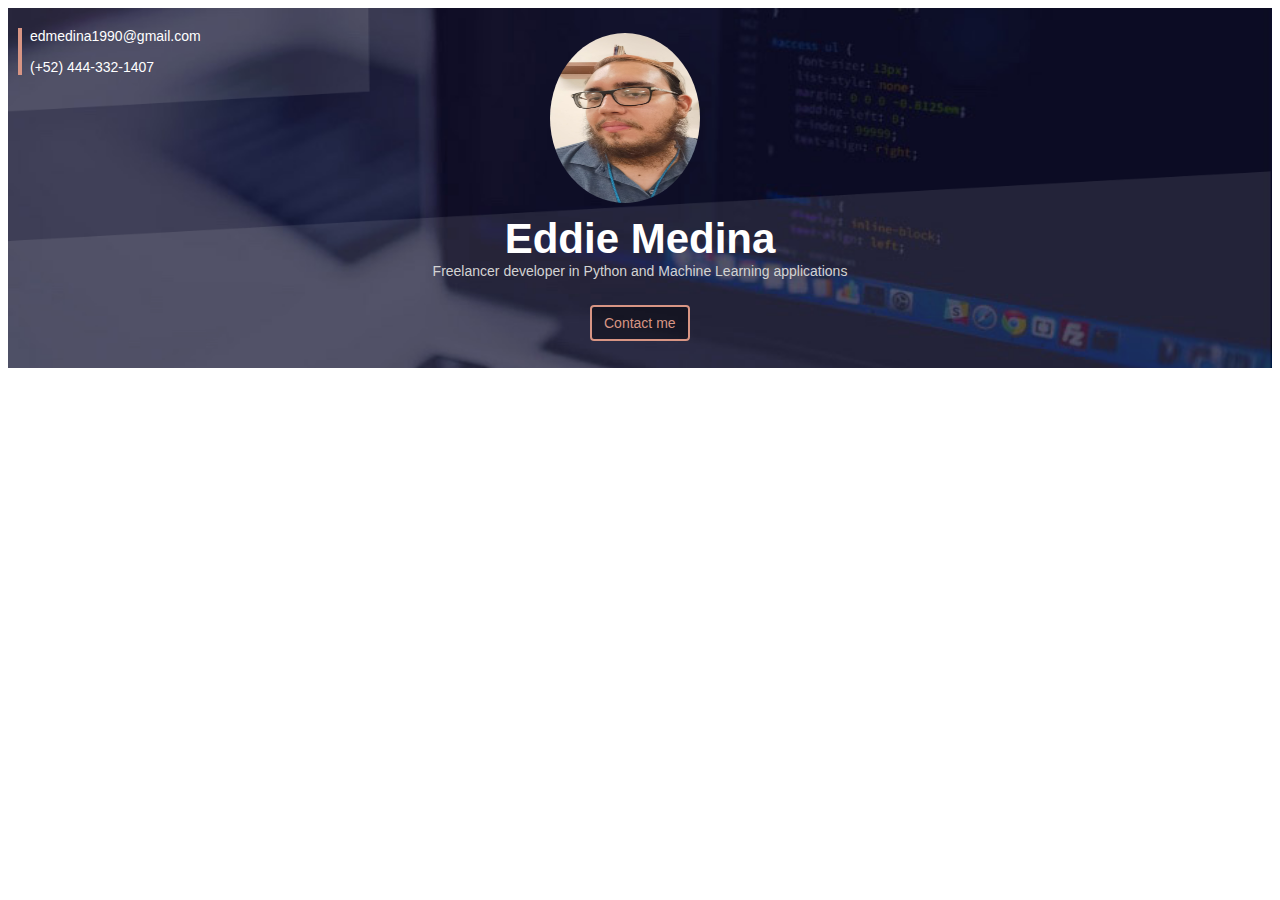
==== index.html @ 2e417dbb "Project started, cover section" ====
<!DOCTYPE html>
<html lang="en">
    <head>
        <title>Eddie Medina</title>
        <meta charset="UTF-8">
        <meta name="viewport" content="width=device-width, initial-scale=1.0">
        <link rel="stylesheet" href="style.css">
    </head>
    <body>
        <div class="cover">
            <img class="cover_pic" src="profile.png">
            <h1>Eddie Medina</h1>
            <p>Freelancer developer in Python and Machine Learning applications</p>
            <a class="cover_button" href="mailto:edmedina1990@gmail.com?subject=Contact%20from%20EddieMedina.com">Contact me</a>
            <div class="cover_contacts">
                <a href="mailto:edmedina1990@gmail.com?subject=Contact%20from%20EddieMedina.com">edmedina1990@gmail.com</a>
                <a href="tel:+524443321407">(+52) 444-332-1407</a>
            </div>
        </div>
    </body>
</html>
---- style.css ----
:root{
    --color1: #D89584
}

body{
    font-family: Arial;
}

div.cover{
    background: url(cover_overlay.png) no-repeat center top/100% 100%,url(cover.jpg) no-repeat center top/cover;
    height: 360px;
    position: relative;
}


img.cover_pic {
    border-radius: 50% 50%;
    height: 170px;
    width: 150px;
    position: relative;
    left: 50%;
    margin-left: -90px;
    margin-top: 25px;
}

div.cover h1{
    color: white;
    text-align: center;
    font-size: 42px;
    margin-top: 8px;
    margin-bottom: 0px;
}

div.cover p {
    color: lightgray;
    text-align: center;
    font-size: 14px;
    margin-bottom: 35px;
    margin-top: 0px;
}

div.cover .cover_button{
    position: relative;
    left: 50%;
    margin-left: -50px;
    border: 2px solid var(--color1);
    background-color: #00000060;
    color: var(--color1);
    padding: 8px 12px 8px 12px;
    font-size: 14px;
    border-radius: 4px;
    text-decoration: none;
}

div.cover .cover_button:hover{
    border: 2px solid lightgray;
    color: lightgray;
}


div.cover_contacts{
    position: absolute;
    top: 20px;
    left: 10px;
    border-left: 4px solid var(--color1);
    padding-left: 8px;
}

div.cover_contacts a{
    text-decoration: none;
    display: block;
    margin-top: 0px;
    color: white;
    font-size: 14px;
}

div.cover_contacts a:first-child{
    margin-bottom: 15px;
}

div.cover_contacts a:hover{
    color: lightgray
}
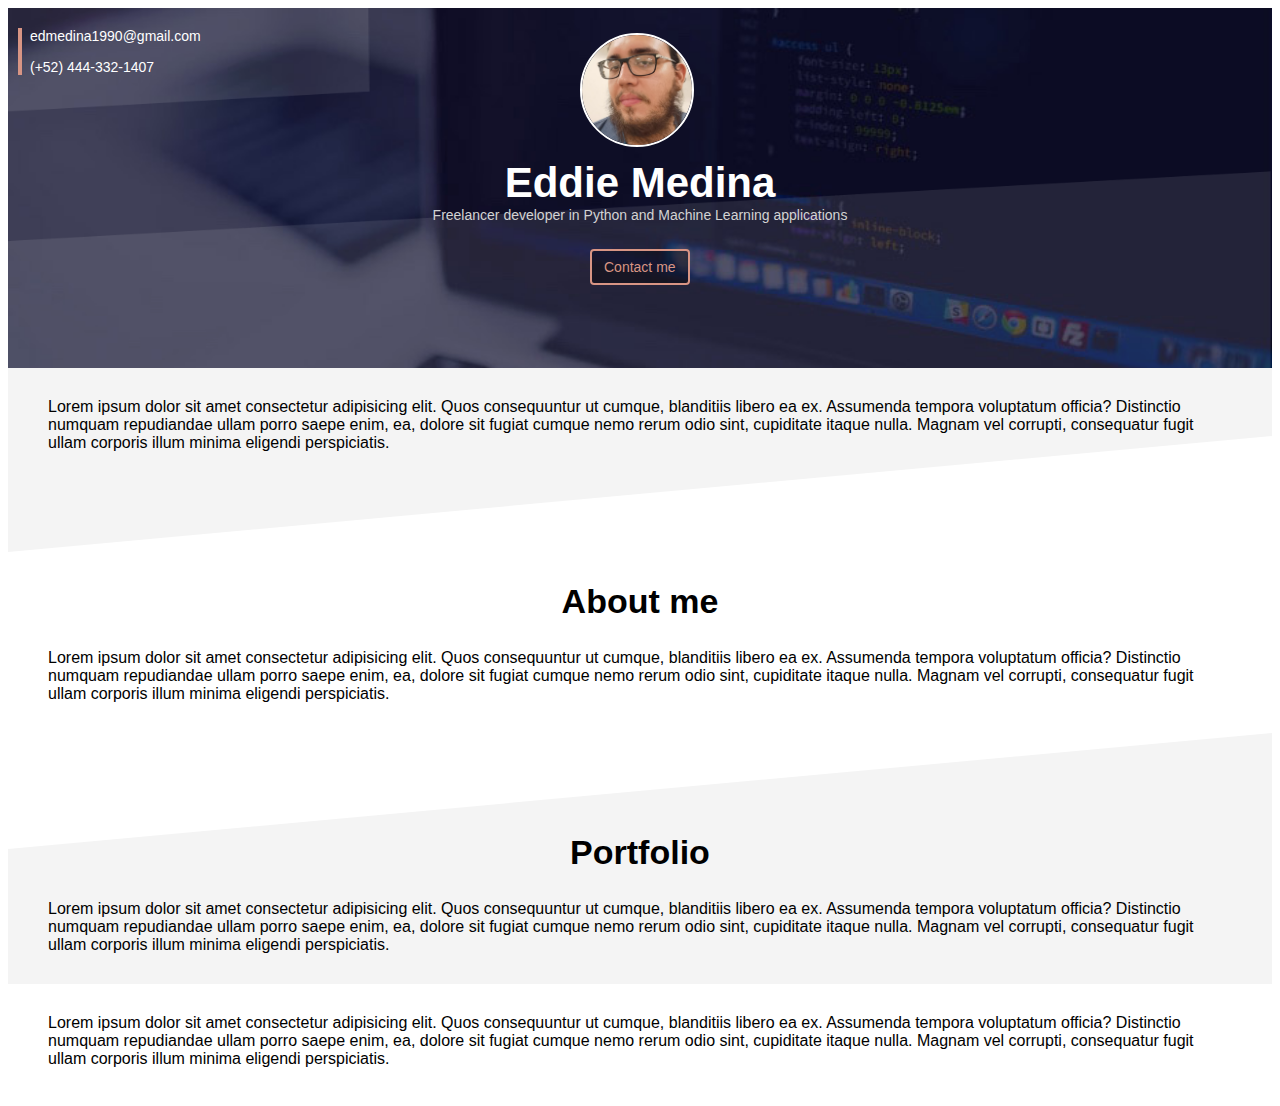
==== commit 020a4bb8: "Finished index structure" ====
--- a/index.html
+++ b/index.html
@@ -7,6 +7,7 @@
         <link rel="stylesheet" href="style.css">
     </head>
     <body>
+        <!---------COVER ----------->
         <div class="cover">
             <img class="cover_pic" src="profile.png">
             <h1>Eddie Medina</h1>
@@ -17,5 +18,28 @@
                 <a href="tel:+524443321407">(+52) 444-332-1407</a>
             </div>
         </div>
+
+        <!--------- FIRST SECTION --------->
+        <div class="section first">
+            Lorem ipsum dolor sit amet consectetur adipisicing elit. Quos consequuntur ut cumque, blanditiis libero ea ex. Assumenda tempora voluptatum officia? Distinctio numquam repudiandae ullam porro saepe enim, ea, dolore sit fugiat cumque nemo rerum odio sint, cupiditate itaque nulla. Magnam vel corrupti, consequatur fugit ullam corporis illum minima eligendi perspiciatis.
+        </div>
+
+        <!--------- SECOND SECTION --------->
+        <div class="section second">
+            <h2>About me</h2>
+            Lorem ipsum dolor sit amet consectetur adipisicing elit. Quos consequuntur ut cumque, blanditiis libero ea ex. Assumenda tempora voluptatum officia? Distinctio numquam repudiandae ullam porro saepe enim, ea, dolore sit fugiat cumque nemo rerum odio sint, cupiditate itaque nulla. Magnam vel corrupti, consequatur fugit ullam corporis illum minima eligendi perspiciatis.
+        </div>
+
+        <!--------- THIRD SECTION --------->
+        <div class="section third">
+            <h2>Portfolio</h2>
+            Lorem ipsum dolor sit amet consectetur adipisicing elit. Quos consequuntur ut cumque, blanditiis libero ea ex. Assumenda tempora voluptatum officia? Distinctio numquam repudiandae ullam porro saepe enim, ea, dolore sit fugiat cumque nemo rerum odio sint, cupiditate itaque nulla. Magnam vel corrupti, consequatur fugit ullam corporis illum minima eligendi perspiciatis.
+        </div>
+
+        <!--------- SECOND SECTION --------->
+        <div class="section second">
+            Lorem ipsum dolor sit amet consectetur adipisicing elit. Quos consequuntur ut cumque, blanditiis libero ea ex. Assumenda tempora voluptatum officia? Distinctio numquam repudiandae ullam porro saepe enim, ea, dolore sit fugiat cumque nemo rerum odio sint, cupiditate itaque nulla. Magnam vel corrupti, consequatur fugit ullam corporis illum minima eligendi perspiciatis.
+        </div>
+
     </body>
 </html>--- a/style.css
+++ b/style.css
@@ -1,6 +1,7 @@
 
 :root{
-    --color1: #D89584
+    --color1: #D89584;
+    --color2: #f4f4f4;
 }
 
 body{
@@ -16,12 +17,14 @@
 
 img.cover_pic {
     border-radius: 50% 50%;
-    height: 170px;
-    width: 150px;
+    height: 110px;
+    width: 110px;
     position: relative;
     left: 50%;
-    margin-left: -90px;
+    object-fit: cover;
+    margin-left: -60px;
     margin-top: 25px;
+    border: 2px solid white;
 }
 
 div.cover h1{
@@ -81,4 +84,36 @@
 
 div.cover_contacts a:hover{
     color: lightgray
-}+}
+
+div.section{
+    padding-left: 40px;
+    padding-right: 40px;
+    padding-top: 30px;
+    padding-bottom: 30px;
+}
+
+div.first {
+    background: url(triangle2white.svg) no-repeat center bottom / 100%;
+    background-color: var(--color2);
+    padding-bottom: 100px;    
+}
+
+
+
+div.second {
+
+}
+
+h2 {
+    text-align: center;
+    font-size: 34px;
+    margin-top: 0px;
+}
+
+div.third{
+    background: url(triangle1white.svg) no-repeat center top / 100%;
+    background-color: var(--color2);
+    padding-top: 100px;  
+}
+
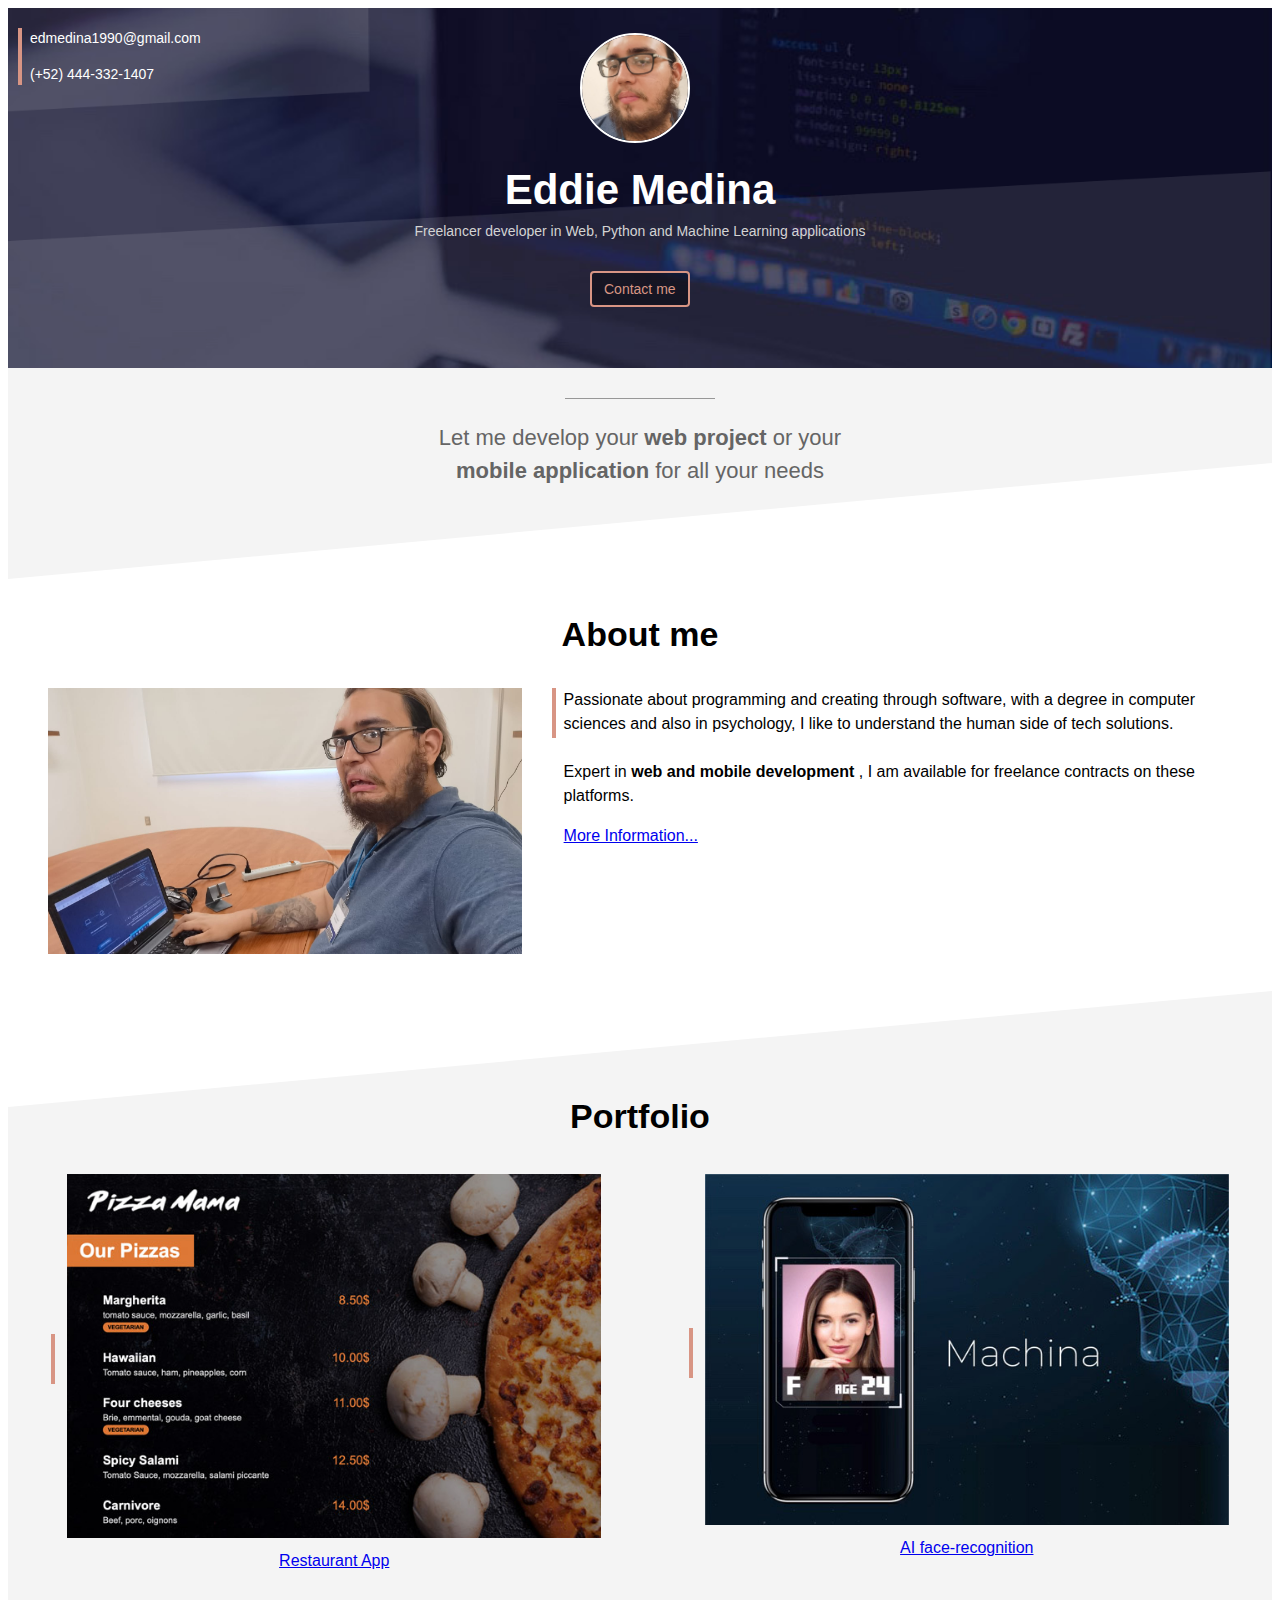
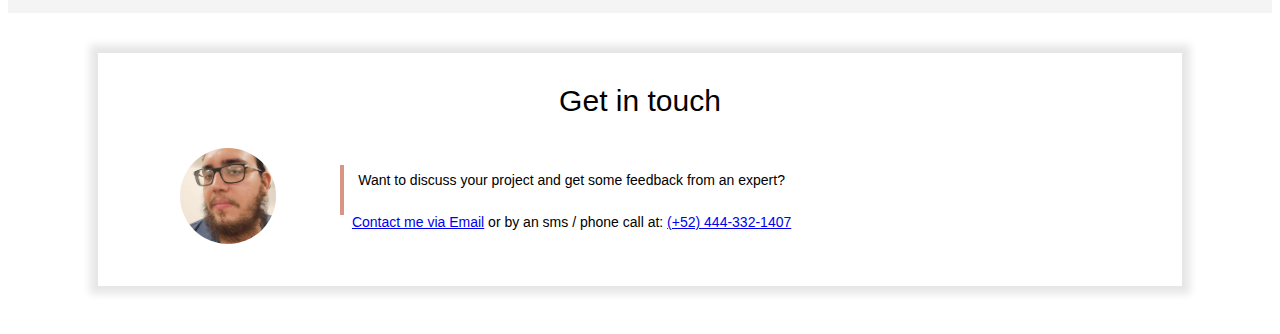
==== commit dae4bc65: "finished front page" ====
--- a/index.html
+++ b/index.html
@@ -11,7 +11,7 @@
         <div class="cover">
             <img class="cover_pic" src="profile.png">
             <h1>Eddie Medina</h1>
-            <p>Freelancer developer in Python and Machine Learning applications</p>
+            <p>Freelancer developer in Web, Python and Machine Learning applications</p>
             <a class="cover_button" href="mailto:edmedina1990@gmail.com?subject=Contact%20from%20EddieMedina.com">Contact me</a>
             <div class="cover_contacts">
                 <a href="mailto:edmedina1990@gmail.com?subject=Contact%20from%20EddieMedina.com">edmedina1990@gmail.com</a>
@@ -21,24 +21,81 @@
 
         <!--------- FIRST SECTION --------->
         <div class="section first">
-            Lorem ipsum dolor sit amet consectetur adipisicing elit. Quos consequuntur ut cumque, blanditiis libero ea ex. Assumenda tempora voluptatum officia? Distinctio numquam repudiandae ullam porro saepe enim, ea, dolore sit fugiat cumque nemo rerum odio sint, cupiditate itaque nulla. Magnam vel corrupti, consequatur fugit ullam corporis illum minima eligendi perspiciatis.
+            <div class="separator"></div>
+            <p class="info_me">Let me develop your <b>web project</b> or your <b> mobile application</b> for all your needs</p>
         </div>
 
         <!--------- SECOND SECTION --------->
-        <div class="section second">
+        <div class="section second" style="overflow: auto;">
             <h2>About me</h2>
-            Lorem ipsum dolor sit amet consectetur adipisicing elit. Quos consequuntur ut cumque, blanditiis libero ea ex. Assumenda tempora voluptatum officia? Distinctio numquam repudiandae ullam porro saepe enim, ea, dolore sit fugiat cumque nemo rerum odio sint, cupiditate itaque nulla. Magnam vel corrupti, consequatur fugit ullam corporis illum minima eligendi perspiciatis.
+            <img class="col40" src="profile2.jpg">
+            <div class="col60 float-right" style="padding-left: 30px;">
+                <div class="text-with-vertical-line">
+                <p>
+                    Passionate about programming and creating through software, 
+                    with a degree in computer sciences and also in psychology, I like to 
+                    understand the human side of tech solutions.<br>
+                    <br>
+                    Expert in <b>web and mobile development</b> , I am available for freelance contracts
+                    on these platforms.
+                </p>
+                <a href="https://www.linkedin.com" target="_blank">More Information...</a>
+                </div>
+            </div>
         </div>
 
         <!--------- THIRD SECTION --------->
         <div class="section third">
             <h2>Portfolio</h2>
-            Lorem ipsum dolor sit amet consectetur adipisicing elit. Quos consequuntur ut cumque, blanditiis libero ea ex. Assumenda tempora voluptatum officia? Distinctio numquam repudiandae ullam porro saepe enim, ea, dolore sit fugiat cumque nemo rerum odio sint, cupiditate itaque nulla. Magnam vel corrupti, consequatur fugit ullam corporis illum minima eligendi perspiciatis.
+            <table class="col-portfolio" style="display: inline-block;">
+                <tr>
+                    <td><div class="vertical-bar"></div></td>
+                    <td><img style="width: 100%;" src="project1small.jpg"></td>
+                </tr>
+                <tr>
+                    <td></td>
+                    <td align="center"><a href="#"">Restaurant App</a></td>
+                </tr>
+            </table>
+
+            <table class="float-right col-portfolio" style="padding-left: 10px;">
+                <tr>
+                    <td><div class="vertical-bar"></div></td>
+                    <td><img style="width: 100%;" src="project2small.jpg"></td>
+                </tr>
+                <tr>
+                    <td></td>
+                    <td align="center"><a href="#"">AI face-recognition</a></td>
+                </tr>
+            </table>
         </div>
 
-        <!--------- SECOND SECTION --------->
+        <!--------- FOURTH SECTION --------->
         <div class="section second">
-            Lorem ipsum dolor sit amet consectetur adipisicing elit. Quos consequuntur ut cumque, blanditiis libero ea ex. Assumenda tempora voluptatum officia? Distinctio numquam repudiandae ullam porro saepe enim, ea, dolore sit fugiat cumque nemo rerum odio sint, cupiditate itaque nulla. Magnam vel corrupti, consequatur fugit ullam corporis illum minima eligendi perspiciatis.
+            <div class="frame">
+                <p>Get in touch</p>
+
+                <table>
+
+                    <tr>
+                        <td valign="top" align="center"><img class="touch_pic" src="profile.png"></td>
+                        <td><div class="text-with-vertical-line" style="margin-left: 20px;">
+                            <p style="font-size: 14px; text-align: center;">Want to discuss your project and get 
+                            some feedback from an expert?
+                                
+                            <br><br>
+
+                            <a href="mailto:edmedina1990@gmail.com?subject=Contact%20from%20EddieMedina.com">Contact me via Email</a>
+                               
+                            or by an sms / phone call at: 
+
+                            <a href="tel:+524443321407">(+52) 444-332-1407</a>
+                        </div></td>
+                    </tr>
+
+                </table>
+
+            </div>
         </div>
 
     </body>
--- a/style.css
+++ b/style.css
@@ -1,3 +1,6 @@
+*{
+    box-sizing: border-box;
+}
 
 :root{
     --color1: #D89584;
@@ -6,6 +9,7 @@
 
 body{
     font-family: Arial;
+    line-height: 1.5;
 }
 
 div.cover{
@@ -96,10 +100,24 @@
 div.first {
     background: url(triangle2white.svg) no-repeat center bottom / 100%;
     background-color: var(--color2);
-    padding-bottom: 100px;    
+    padding-bottom: 70px;    
 }
 
+div.separator{
+    border-top: 1px solid #979797;
+    width: 150px;
+    margin-left: auto;
+    margin-right: auto;
+} 
 
+p.info_me{
+    text-align: center;
+    color: #656565;
+    font-size: 22px;
+    max-width: 450px;
+    margin-left: auto;
+    margin-right: auto;
+}
 
 div.second {
 
@@ -117,3 +135,63 @@
     padding-top: 100px;  
 }
 
+.col40{
+    width: 40%;
+}
+
+.col60{
+    width: 60%;
+}
+
+.float-right{
+    float: right;
+}
+
+div.text-with-vertical-line{
+    border-left: 4px solid var(--color1);
+    padding-left: 8px;
+    height: 50px;
+    display: inline-block;
+}
+
+div.text-with-vertical-line p{
+    margin-top: 0px;
+}
+
+div.vertical-bar{
+    height: 50px;
+    width: 4px;
+    background-color: var(--color1);
+    margin-right: 8px;
+}
+
+.col-portfolio{
+    width: 47%;
+}
+
+div.frame{
+    margin: 10px 50px;
+    background-color: white;
+    box-shadow: 0 0 8px 8px rgba(0, 0, 0, 0.1);
+    padding: 20px 30px;
+}
+
+div.frame p{
+    font-size: 30px;
+    text-align: center;
+    margin-top: 5px;
+    margin-bottom: 10px;
+}
+
+div.frame table{
+    width: 100%;
+    padding: 10px 10px 10px 10px;
+}
+
+.touch_pic{
+    border-radius: 50% 50%;
+    height: 100px;
+    width: 100px;
+    object-fit: cover;
+    border: 2px solid white;
+}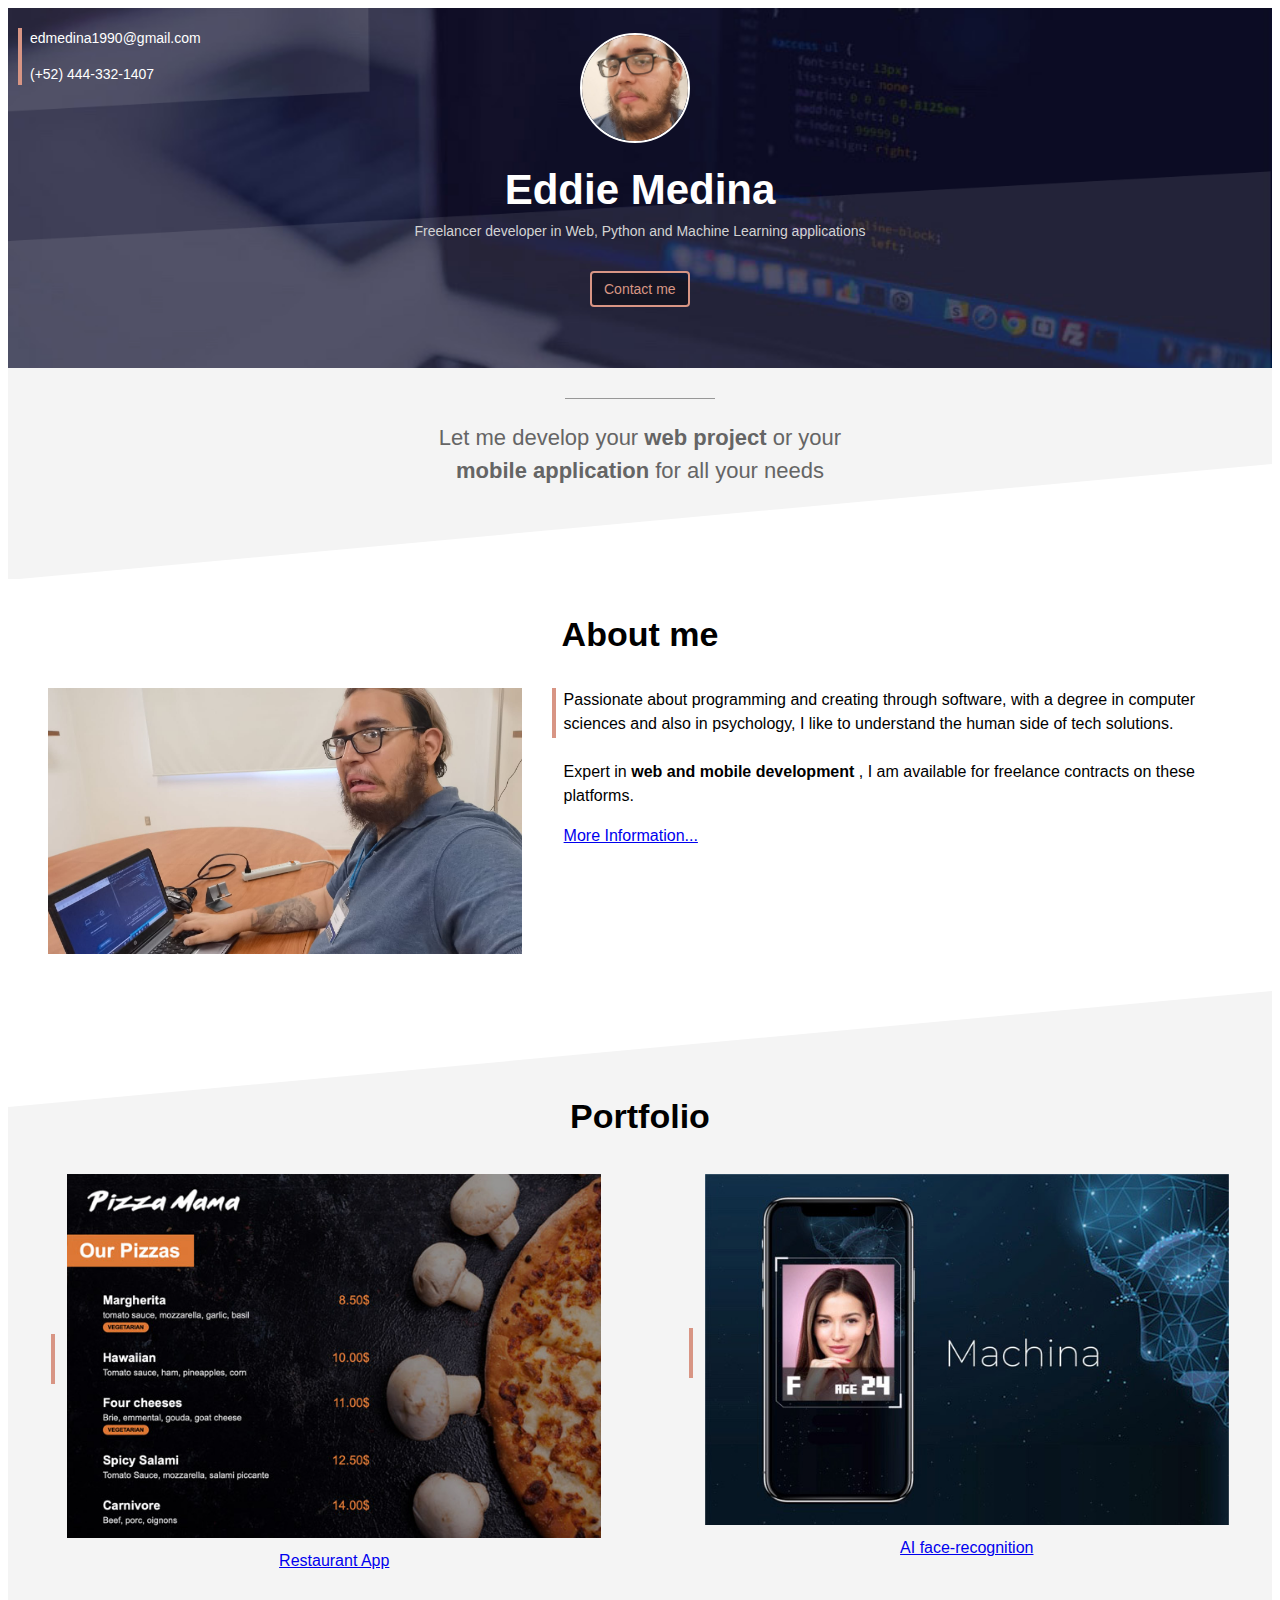
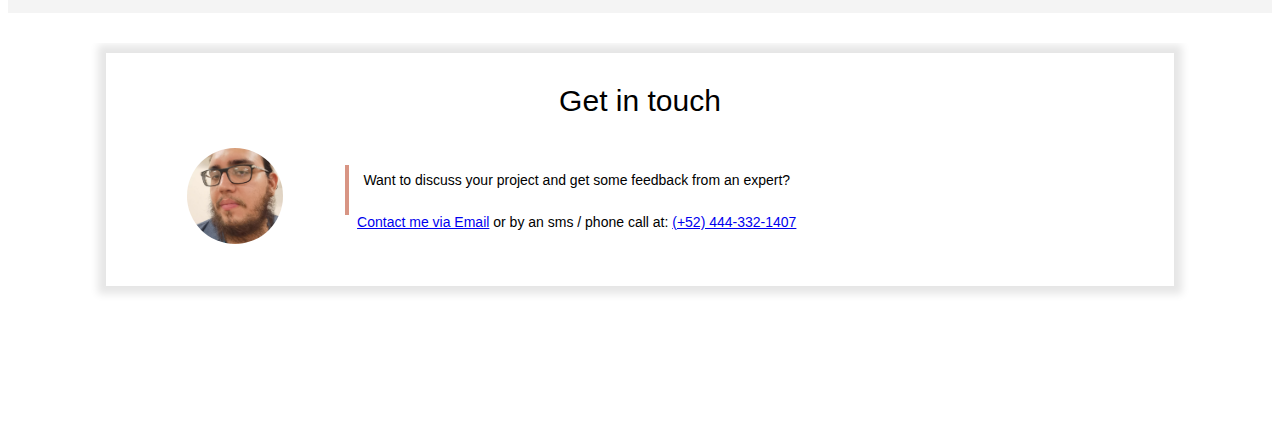
==== commit 85330847: "Finished portfolio1 and 2" ====
--- a/index.html
+++ b/index.html
@@ -50,52 +50,29 @@
             <table class="col-portfolio" style="display: inline-block;">
                 <tr>
                     <td><div class="vertical-bar"></div></td>
-                    <td><img style="width: 100%;" src="project1small.jpg"></td>
+                    <td><a href="portfolio1.html"><img style="width: 100%;" src="project1small.jpg"></a></td>
                 </tr>
                 <tr>
                     <td></td>
-                    <td align="center"><a href="#"">Restaurant App</a></td>
+                    <td align="center"><a href="portfolio1.html">Restaurant App</a></td>
                 </tr>
             </table>
 
             <table class="float-right col-portfolio" style="padding-left: 10px;">
                 <tr>
                     <td><div class="vertical-bar"></div></td>
-                    <td><img style="width: 100%;" src="project2small.jpg"></td>
+                    <td><a href="portfolio2.html"><img style="width: 100%;" src="project2small.jpg"></a></td>
                 </tr>
                 <tr>
                     <td></td>
-                    <td align="center"><a href="#"">AI face-recognition</a></td>
+                    <td align="center"><a href="portfolio2.html">AI face-recognition</a></td>
                 </tr>
             </table>
         </div>
 
         <!--------- FOURTH SECTION --------->
         <div class="section second">
-            <div class="frame">
-                <p>Get in touch</p>
-
-                <table>
-
-                    <tr>
-                        <td valign="top" align="center"><img class="touch_pic" src="profile.png"></td>
-                        <td><div class="text-with-vertical-line" style="margin-left: 20px;">
-                            <p style="font-size: 14px; text-align: center;">Want to discuss your project and get 
-                            some feedback from an expert?
-                                
-                            <br><br>
-
-                            <a href="mailto:edmedina1990@gmail.com?subject=Contact%20from%20EddieMedina.com">Contact me via Email</a>
-                               
-                            or by an sms / phone call at: 
-
-                            <a href="tel:+524443321407">(+52) 444-332-1407</a>
-                        </div></td>
-                    </tr>
-
-                </table>
-
-            </div>
+            <iframe src="frame.html" scrolling="no"></iframe>
         </div>
 
     </body>
--- a/style.css
+++ b/style.css
@@ -10,6 +10,12 @@
 body{
     font-family: Arial;
     line-height: 1.5;
+}
+
+iframe{
+    width: 100%;
+    border: none;
+    height: 350px;
 }
 
 div.cover{
@@ -98,7 +104,7 @@
 }
 
 div.first {
-    background: url(triangle2white.svg) no-repeat center bottom / 100%;
+    background: url(triangle2white.svg) no-repeat center bottom -1px/ 100%;
     background-color: var(--color2);
     padding-bottom: 70px;    
 }
@@ -119,9 +125,9 @@
     margin-right: auto;
 }
 
-div.second {
-
-}
+/* div.second {
+
+} */
 
 h2 {
     text-align: center;
@@ -194,4 +200,61 @@
     width: 100px;
     object-fit: cover;
     border: 2px solid white;
-}+}
+
+div.portfolio-header {
+    height: 90px;
+    background:url(header.jpg) no-repeat center/cover;
+}
+
+div.portfolio-header .cover_button{
+    position: relative;
+    left: 90%;
+    margin-left: -50px;
+    border: 2px solid var(--color1);
+    background-color: #00000060;
+    color: var(--color1);
+    padding: 8px 12px 8px 12px;
+    font-size: 14px;
+    border-radius: 4px;
+    text-decoration: none;
+}
+
+div.portfolio-header .cover_button:hover{
+    border: 2px solid lightgray;
+    color: lightgray;
+}
+
+div.text-with-vertical-line .header-line-text{
+    color: white;
+    font-size: 26px;
+    font-weight: bold;
+    padding-top: 4px;
+    padding-left: 8px;
+}
+
+div.portfolio-title h1{
+    text-align: center;
+    font-size: 46px;
+    margin-bottom: 0px;
+    line-height: 1;
+}
+
+div.portfolio-title h2{
+    font-weight: normal;
+    font-size: 26px;
+    padding-top: 12px;
+    margin-bottom: 0px;
+}
+
+div.first a{
+    color: var(--color1);
+    margin-left: -10px;
+
+}
+
+img.portfolio{
+    width: 70%;
+    max-width: 550px;
+}
+
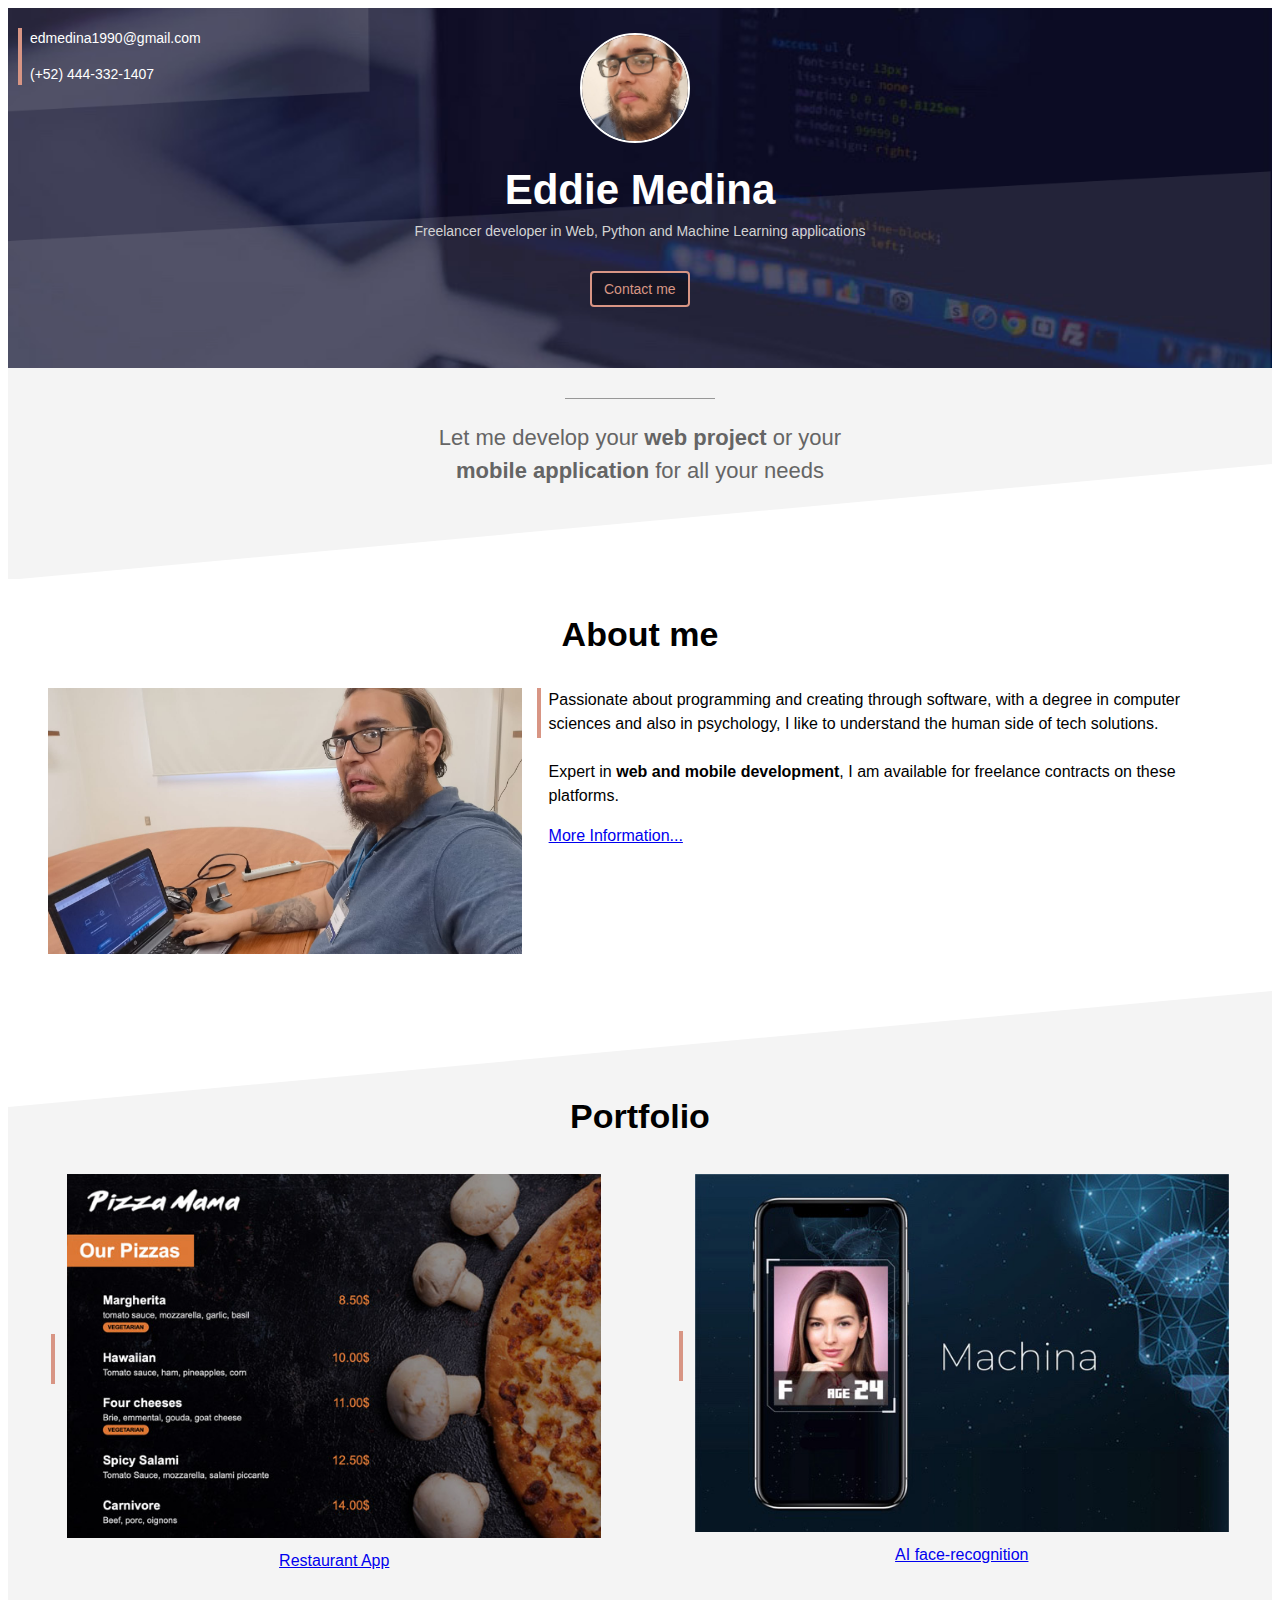
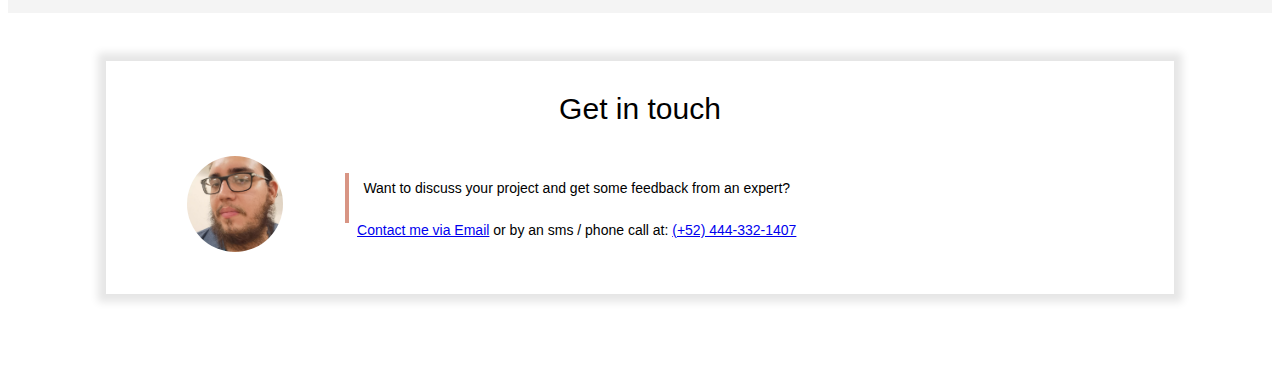
==== commit 6ae2aeb1: "Finished responsive design" ====
--- a/index.html
+++ b/index.html
@@ -28,15 +28,15 @@
         <!--------- SECOND SECTION --------->
         <div class="section second" style="overflow: auto;">
             <h2>About me</h2>
-            <img class="col40" src="profile2.jpg">
-            <div class="col60 float-right" style="padding-left: 30px;">
+            <img class="col-content" src="profile2.jpg">
+            <div class="col-content float-right">
                 <div class="text-with-vertical-line">
                 <p>
                     Passionate about programming and creating through software, 
                     with a degree in computer sciences and also in psychology, I like to 
                     understand the human side of tech solutions.<br>
                     <br>
-                    Expert in <b>web and mobile development</b> , I am available for freelance contracts
+                    Expert in <b>web and mobile development</b>, I am available for freelance contracts
                     on these platforms.
                 </p>
                 <a href="https://www.linkedin.com" target="_blank">More Information...</a>
@@ -58,7 +58,7 @@
                 </tr>
             </table>
 
-            <table class="float-right col-portfolio" style="padding-left: 10px;">
+            <table class="float-right col-portfolio">
                 <tr>
                     <td><div class="vertical-bar"></div></td>
                     <td><a href="portfolio2.html"><img style="width: 100%;" src="project2small.jpg"></a></td>
@@ -71,9 +71,7 @@
         </div>
 
         <!--------- FOURTH SECTION --------->
-        <div class="section second">
             <iframe src="frame.html" scrolling="no"></iframe>
-        </div>
 
     </body>
 </html>--- a/style.css
+++ b/style.css
@@ -141,12 +141,13 @@
     padding-top: 100px;  
 }
 
-.col40{
+img.col-content{
     width: 40%;
 }
 
-.col60{
+div.col-content{
     width: 60%;
+    padding-left: 15px;
 }
 
 .float-right{
@@ -255,6 +256,127 @@
 
 img.portfolio{
     width: 70%;
-    max-width: 550px;
-}
-
+    max-width: 475px;
+}
+
+.display-mobile{
+    display: none;
+}
+
+@media only screen and (max-width: 767px){
+    img.cover_pic{
+        height: 90px;
+        width: 90px;
+        margin-left: -50px;
+        margin-top: 80px;
+       
+    }
+
+    div.cover h1{
+        font-size: 38px;
+        margin-top: 6px;
+        margin-bottom: 0px;
+    }
+    
+    div.cover p {
+        font-size: 12px;
+        margin-bottom: 35px;
+        margin-top: 0px;
+    }
+
+    div.section{
+        padding-left: 20px;
+        padding-right: 20px;
+    }
+    
+    div.first {
+        padding-bottom: 40px;    
+    }
+
+    h2 {
+        font-size: 30px;
+    }
+
+    img.col-content{
+        width: 100%;
+    }
+    
+    div.col-content{
+        width: 100%;
+        padding-left: 0px;
+    }
+    
+    .col-portfolio{
+        width: 100%;
+    }
+
+    div.text-with-vertical-line{
+        border-left: 4px solid var(--color1);
+        padding-left: 8px;
+        height: 50px;
+        display: inline-block;
+    }
+
+    .float-right{
+        float: none;
+    }
+
+    div.text-with-vertical-line p{
+        margin-top: 0px;
+    }
+
+    div.frame{
+        margin: 0px 0px;
+        box-shadow: none;
+        padding: 0px 0px;
+    }
+    
+    div.frame p{
+        font-size: 30px;
+        text-align: center;
+        margin-top: 5px;
+        margin-bottom: 10px;
+    }
+    
+    div.frame table{
+        width: 100%;
+        padding: 10px 10px 10px 10px;
+    }
+    
+    .touch_pic{
+        border-radius: 50% 50%;
+        height: 70px;
+        width: 70px;
+        object-fit: cover;
+        border: 2px solid white;
+    }
+
+    div.portfolio-header .cover_button{
+        left: 85%;
+        margin-left: -50px;
+        padding: 7px 15px;
+        font-size: 12px;
+    }
+
+    div.text-with-vertical-line .header-line-text{
+        font-size: 20px;
+        padding-top: 8px;
+        padding-left: 6px;
+    }
+    
+    div.portfolio-title h1{
+        font-size: 40px;
+    }
+    
+    div.portfolio-title h2{
+        font-size: 22px;
+    }
+
+    img.portfolio{
+        width: 100%;
+    }
+
+    .display-mobile{
+        display: block;
+    }
+}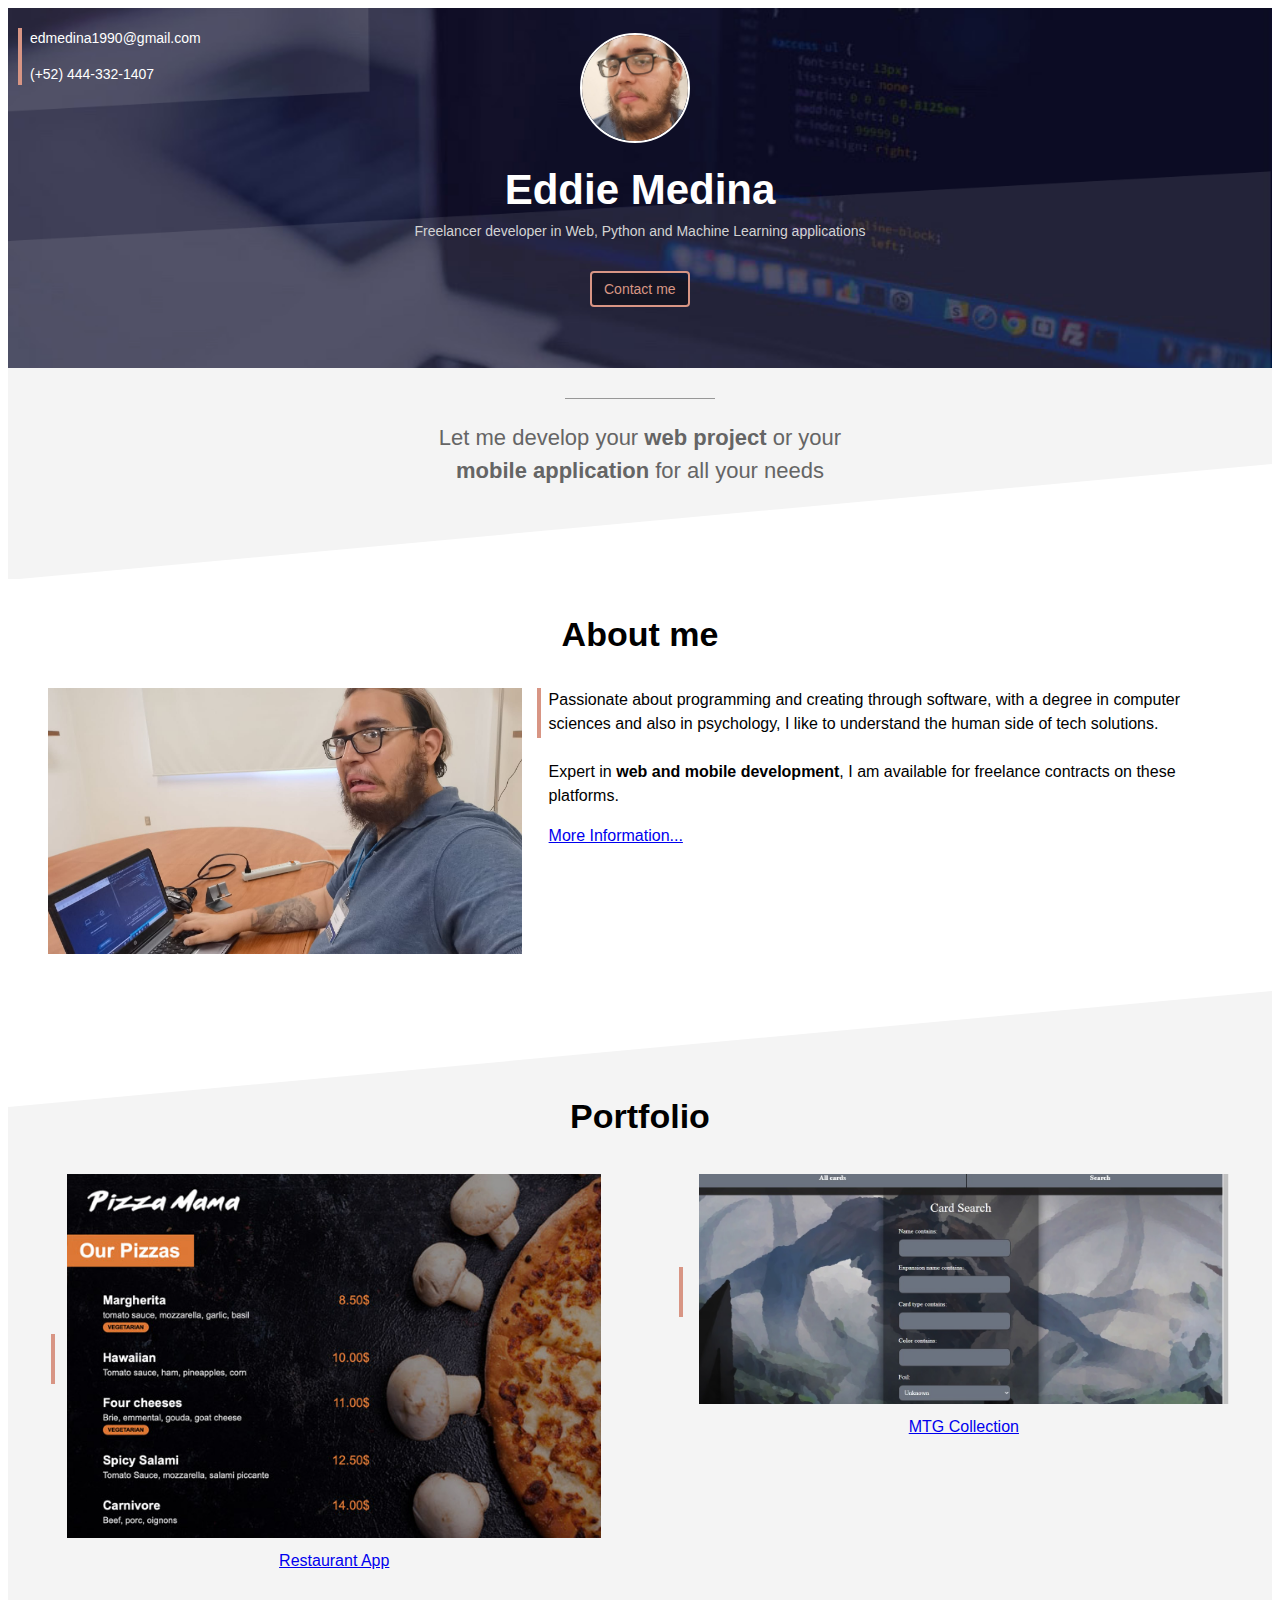
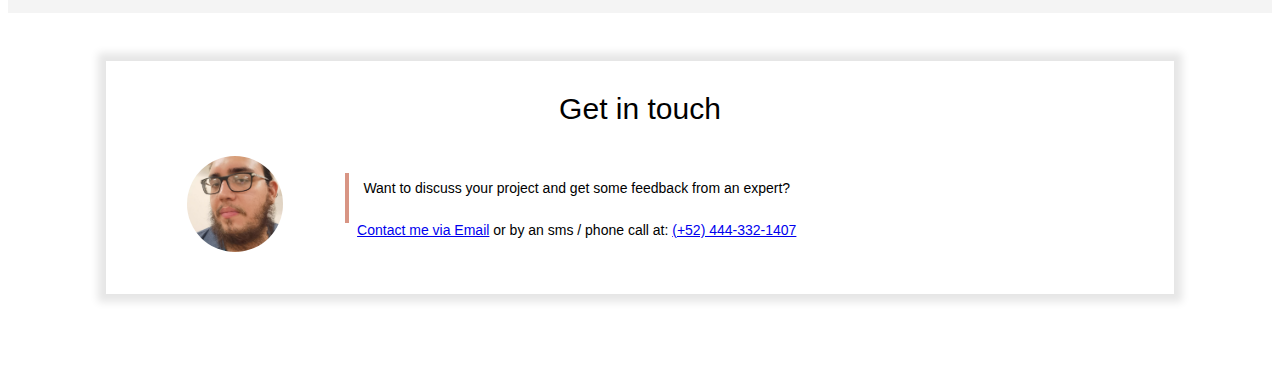
==== commit c38f0d3c: "Added second project" ====
--- a/index.html
+++ b/index.html
@@ -39,7 +39,7 @@
                     Expert in <b>web and mobile development</b>, I am available for freelance contracts
                     on these platforms.
                 </p>
-                <a href="https://www.linkedin.com" target="_blank">More Information...</a>
+                <a href="https://www.linkedin.com/in/eduardo-medina-tinoco-728999117/a" target="_blank">More Information...</a>
                 </div>
             </div>
         </div>
@@ -61,11 +61,11 @@
             <table class="float-right col-portfolio">
                 <tr>
                     <td><div class="vertical-bar"></div></td>
-                    <td><a href="portfolio2.html"><img style="width: 100%;" src="project2small.jpg"></a></td>
+                    <td><a href="portfolio2.html"><img style="width: 100%; height: 230px; object-fit: cover;" src="project2small.jpg"></a></td>
                 </tr>
                 <tr>
                     <td></td>
-                    <td align="center"><a href="portfolio2.html">AI face-recognition</a></td>
+                    <td align="center"><a href="portfolio2.html">MTG Collection</a></td>
                 </tr>
             </table>
         </div>
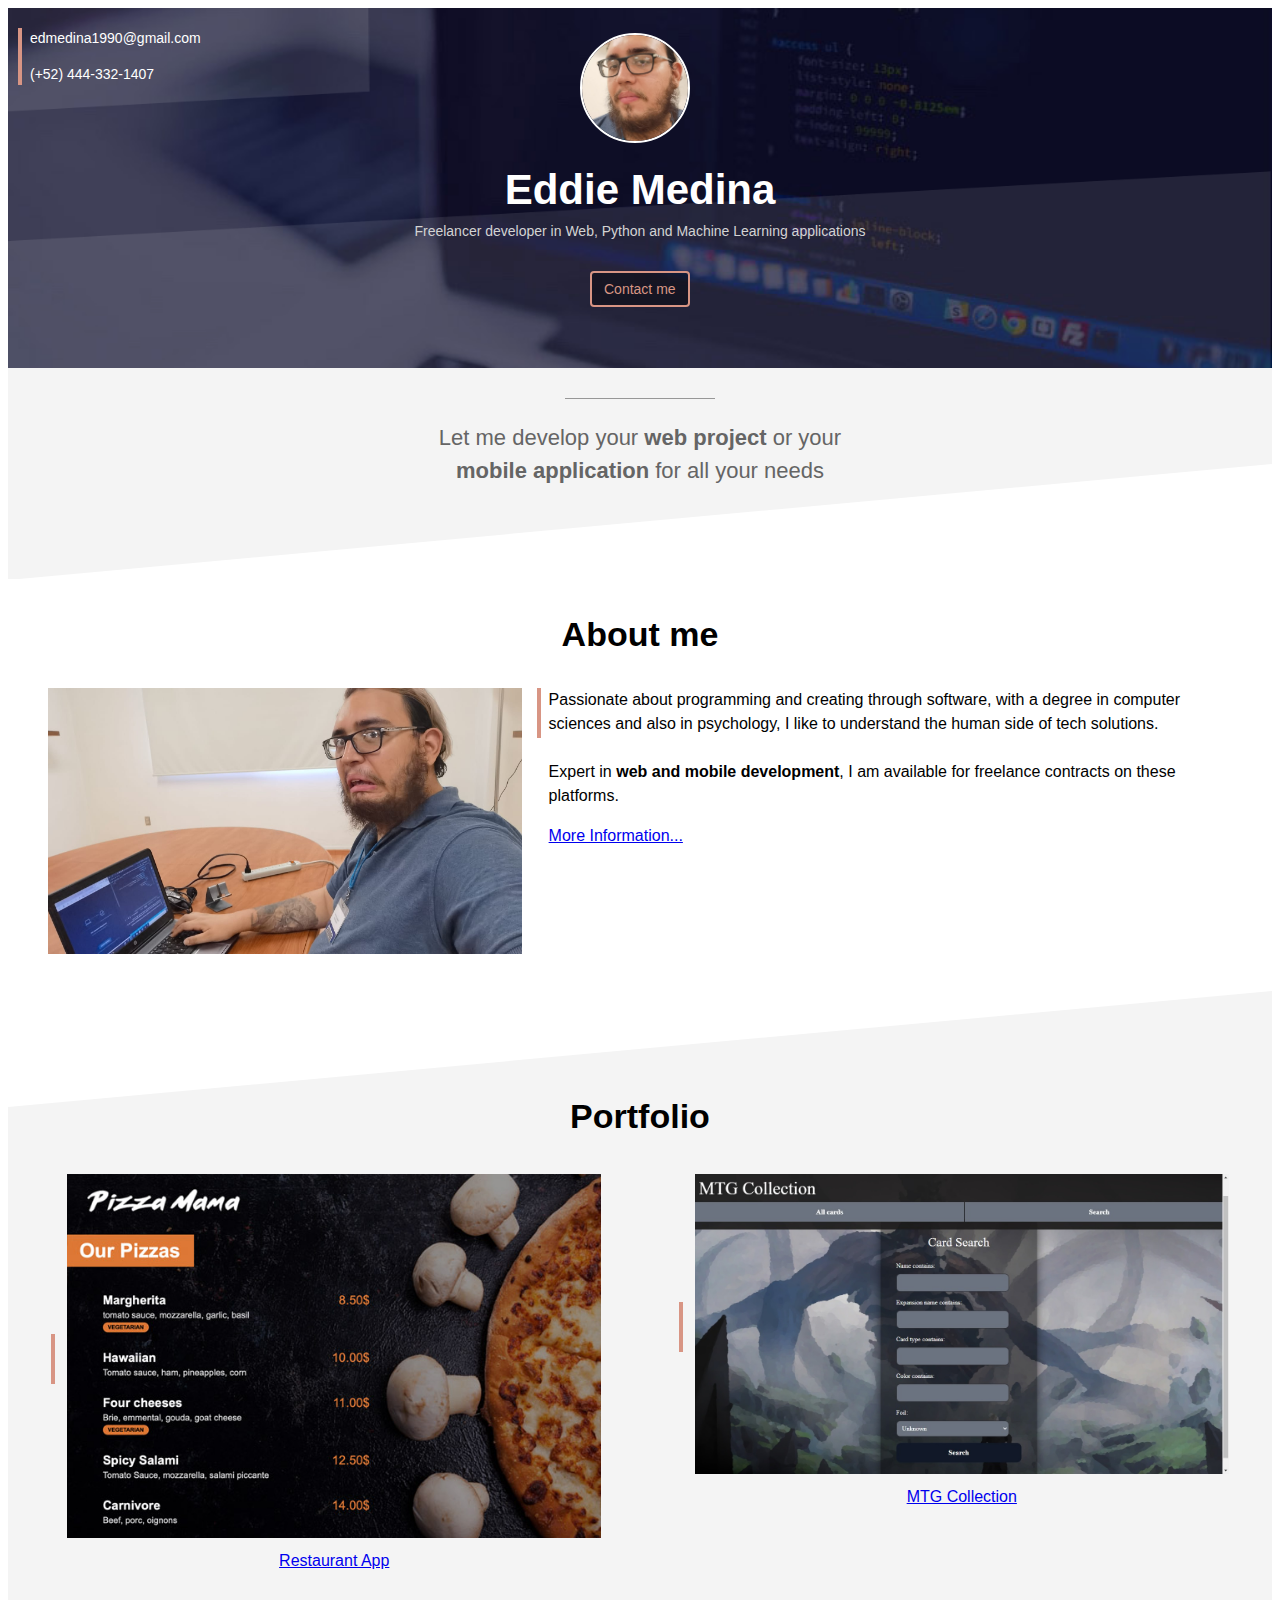
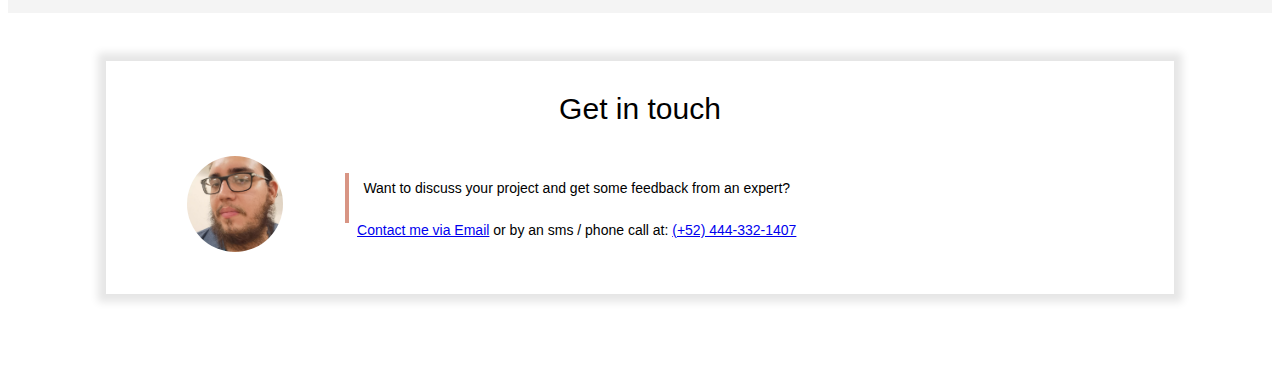
==== commit 7f18c9d9: "Added second project" ====
--- a/index.html
+++ b/index.html
@@ -61,7 +61,7 @@
             <table class="float-right col-portfolio">
                 <tr>
                     <td><div class="vertical-bar"></div></td>
-                    <td><a href="portfolio2.html"><img style="width: 100%; height: 230px; object-fit: cover;" src="project2small.jpg"></a></td>
+                    <td><a href="portfolio2.html"><img style="width: 100%; object-fit: cover;" src="project2small.jpg"></a></td>
                 </tr>
                 <tr>
                     <td></td>
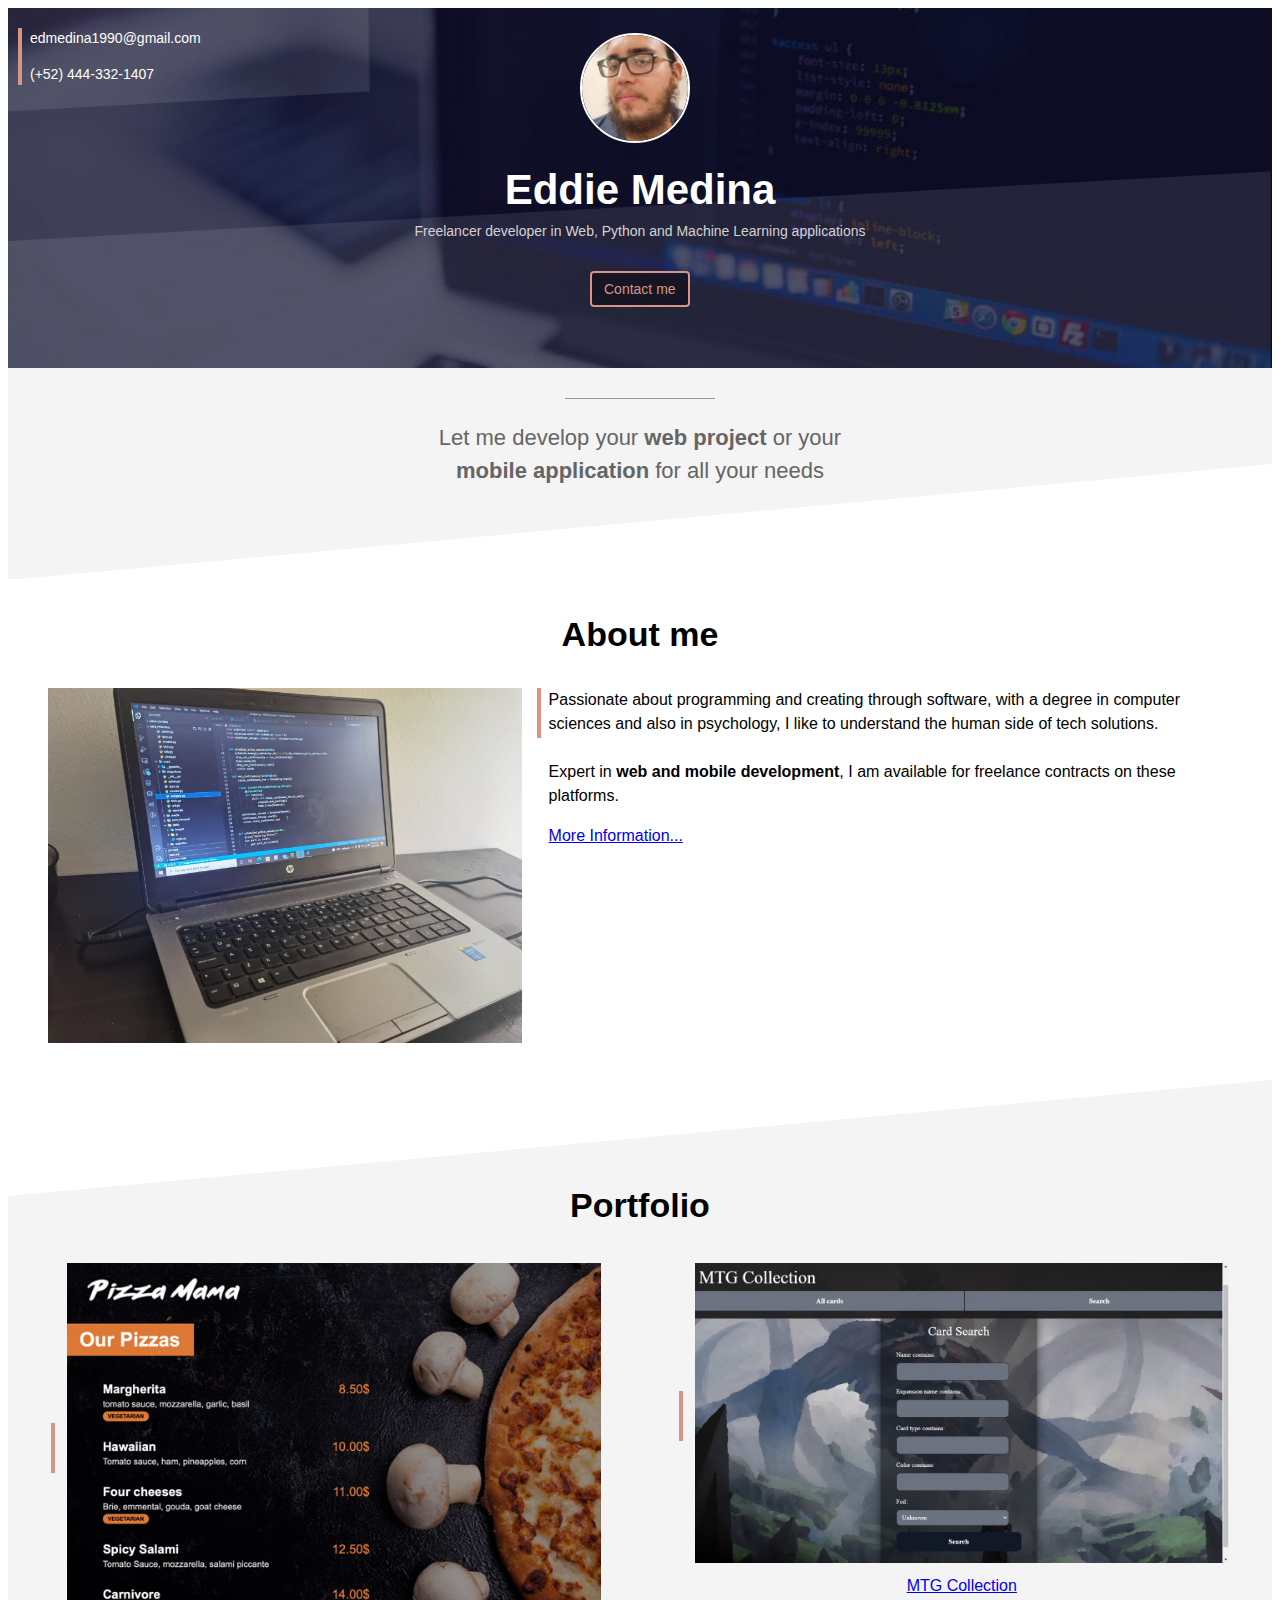
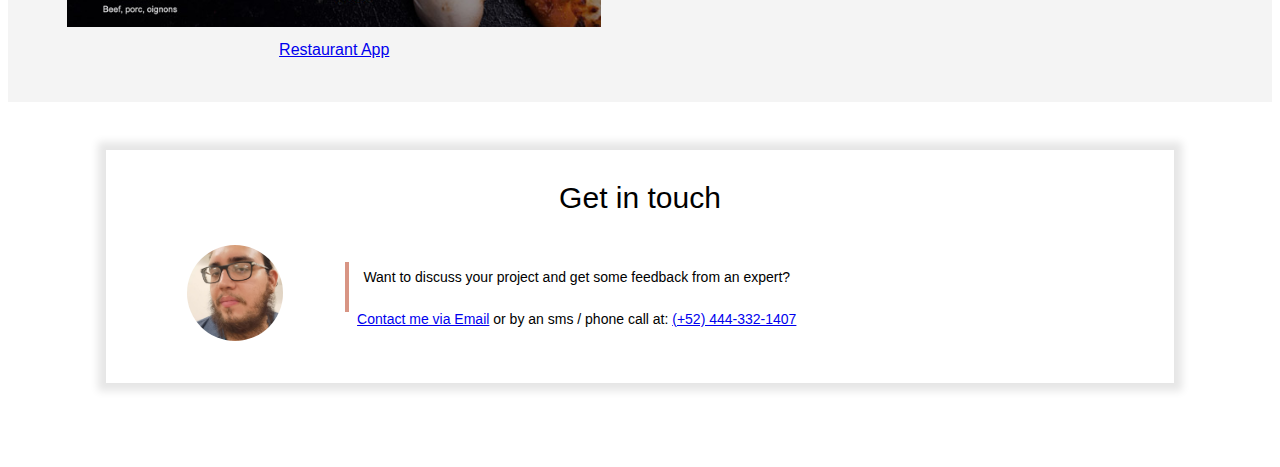
==== commit e9e284b0: "Added new profile2 pic" ====
--- a/index.html
+++ b/index.html
@@ -28,7 +28,7 @@
         <!--------- SECOND SECTION --------->
         <div class="section second" style="overflow: auto;">
             <h2>About me</h2>
-            <img class="col-content" src="profile2.jpg">
+            <img class="col-content" src="profile2.jpeg">
             <div class="col-content float-right">
                 <div class="text-with-vertical-line">
                 <p>
